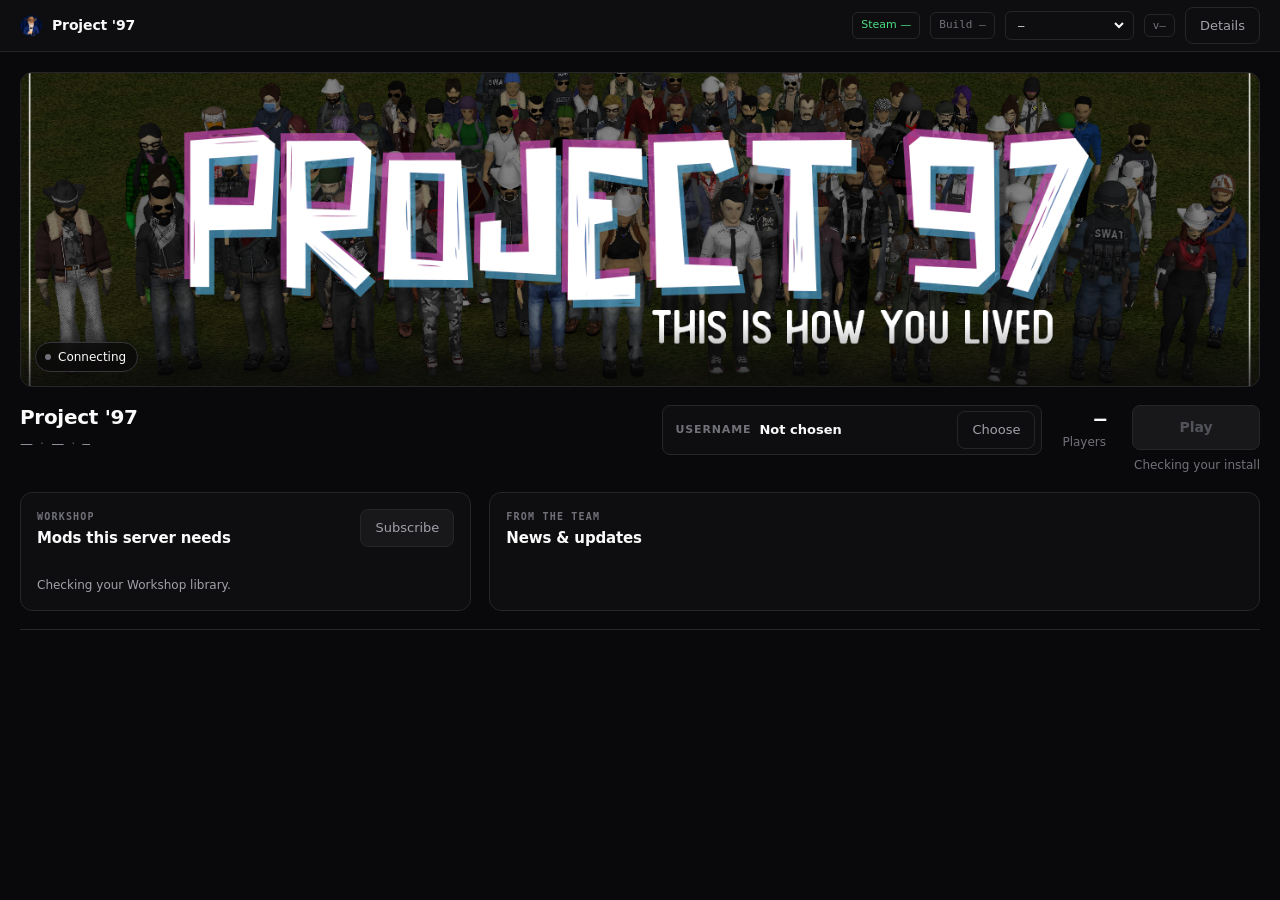
==== ui/index.html @ 25238dbb "Project '97 Launcher 1.0.0" ====
<!doctype html>
<html lang="en">
<head>
    <meta charset="utf-8" />
    <title>Project '97 Launcher</title>
    <link rel="stylesheet" href="theme.css" />
</head>
<body>
    <div class="app">
        <header class="topbar">
            <div class="brand">
                <img class="glyph" src="logo.png" alt="" aria-hidden="true">
                <span class="brand-name">Project '97</span>
            </div>
            <div class="topbar-right">
                <span class="steam-session" id="chip-steam">Steam &mdash;</span>
                <span class="build" id="chip-build">Build &mdash;</span>
                <div class="memory-chip" id="memory-chip" title="Memory allocated to Project Zomboid">
                    <select id="select-memory" class="memory-select">
                        <option value="" hidden>&mdash;</option>
                        <option value="3072">3 GB (default)</option>
                        <option value="4096">4 GB</option>
                        <option value="6144">6 GB</option>
                        <option value="8192">8 GB</option>
                        <option value="12288">12 GB</option>
                        <option value="16384">16 GB</option>
                        <option value="24576">24 GB</option>
                        <option value="32768">32 GB</option>
                    </select>
                    <span class="memory-warn" id="memory-warn" title="Still at the default 3 GB. More helps if you run mods." hidden></span>
                </div>
                <button class="build" id="chip-version" type="button" disabled>v&mdash;</button>
                <button class="btn btn-ghost" id="btn-details" aria-expanded="false">Details</button>
            </div>
        </header>

        <main>
            <section class="hero">
                <img id="hero" src="hero.png" alt="" />
                <div class="hero-fade" aria-hidden="true"></div>
                <div class="pill" id="s-state">
                    <i class="dot" aria-hidden="true"></i><span>Connecting</span>
                </div>
            </section>

            <section class="headline">
                <div class="headline-text">
                    <h1 id="s-name">Project '97</h1>
                    <p class="meta">
                        <span id="s-map">&mdash;</span>
                        <span class="sep" aria-hidden="true">&middot;</span>
                        <span id="s-version">&mdash;</span>
                        <span class="sep" aria-hidden="true">&middot;</span>
                        <span id="s-ping" class="num">&mdash;</span>
                    </p>
                </div>

                <div class="identity" id="identity">
                    <div class="identity-row" id="identity-view">
                        <span class="identity-label">Username</span>
                        <span class="identity-name" id="identity-name">Not chosen</span>
                        <select class="identity-select" id="identity-picker" hidden></select>
                        <span class="identity-lock" id="identity-locked" hidden>Locked</span>
                        <button class="btn btn-ghost" id="btn-edit-name">Choose</button>
                    </div>
                    <form class="identity-row" id="identity-edit" hidden>
                        <label class="identity-label" for="name-input">Username</label>
                        <input id="name-input" type="text" maxlength="50" spellcheck="false"
                               autocomplete="off" placeholder="Your username" />
                        <button class="btn btn-secondary" type="submit">Save</button>
                        <button class="btn btn-ghost" type="button" id="btn-cancel-name">Cancel</button>
                    </form>
                    <p class="identity-help" id="identity-help"></p>
                </div>

                <div class="headline-actions">
                    <div class="stat">
                        <div class="stat-v num"><span id="s-players">&mdash;</span><span class="stat-max" id="s-max"></span></div>
                        <div class="stat-l">Players</div>
                    </div>
                    <div class="play-wrap">
                        <button class="btn btn-primary" id="play" disabled>
                            <span id="play-label">Play</span>
                        </button>
                        <p class="helper" id="play-sub">Checking your install</p>
                        <button class="btn btn-secondary play-fix" id="btn-locate" hidden>Locate my game</button>
                    </div>
                </div>
            </section>

            <section class="launcher-content" aria-label="Server community">
                <section class="mods-panel" aria-labelledby="mods-title">
                    <div class="section-heading">
                        <div>
                            <p class="eyebrow">WORKSHOP</p>
                            <h2 id="mods-title">Mods this server needs</h2>
                        </div>
                        <button class="btn btn-secondary" id="btn-preload-mods">Subscribe</button>
                    </div>
                    <div class="req-list" id="req-list"></div>
                    <p class="section-copy" id="mods-copy">Checking your Workshop library.</p>
                </section>

                <section class="news-panel" aria-labelledby="news-title">
                    <div class="section-heading">
                        <div>
                            <p class="eyebrow">FROM THE TEAM</p>
                            <h2 id="news-title">News &amp; updates</h2>
                        </div>
                    </div>
                    <div class="news-grid" id="news-grid" aria-live="polite"></div>
                </section>
            </section>

            <section class="status">
                <div class="checks" id="checks"></div>

                <div class="progress" id="progress" hidden>
                    <div class="bar"><span id="bar-fill"></span></div>
                    <div class="progress-row">
                        <span id="work-step">Starting</span>
                        <span id="work-time" class="num">0:00</span>
                    </div>
                    <div class="progress-detail" id="work-detail" hidden></div>
                </div>

                <div class="notice" id="notice" hidden></div>
            </section>

            <footer class="community-links" id="community-links" hidden aria-label="Community links"></footer>
        </main>
    </div>

    <div class="scrim" id="drawer-backdrop" hidden></div>
    <aside class="drawer" id="drawer" hidden aria-label="Details">
        <div class="drawer-head">
            <h2>Details</h2>
            <button class="btn btn-ghost" id="btn-close">Close</button>
        </div>

        <div class="drawer-body">
            <section>
                <h3>Patch</h3>
                <dl id="d-patch"></dl>
            </section>
            <section>
                <h3>Install</h3>
                <dl id="d-install"></dl>
                <p class="hint" id="install-hint"></p>
                <label class="field">
                    <span>Game folder</span>
                    <input id="install-path" type="text" spellcheck="false" autocomplete="off"
                           placeholder="C:\Program Files (x86)\Steam\steamapps\common\ProjectZomboid" />
                </label>
                <div class="field-actions">
                    <button class="btn btn-secondary" id="btn-install-browse">Browse</button>
                    <button class="btn btn-secondary" id="btn-install-apply">Use this folder</button>
                    <button class="btn btn-ghost" id="btn-install-clear" hidden>Find it automatically</button>
                </div>
                <p class="hint bad" id="install-error" hidden></p>
                <button class="btn btn-secondary" id="btn-copy-steamid">Copy my Steam ID</button>
                <div id="steam-account-row" hidden>
                    <p class="hint">Playing as</p>
                    <select id="steam-account"></select>
                </div>
            </section>
            <section>
                <h3>Server</h3>
                <dl id="d-server"></dl>
                <p class="hint bad" id="server-override-banner" hidden></p>
                <details id="server-advanced">
                    <summary class="hint">Advanced</summary>
                    <p class="hint">
                        Join a different server than the one this launcher ships with. Leave the
                        address empty to go back to the normal server.
                    </p>
                    <label class="field">
                        <span>Address</span>
                        <input id="ov-host" type="text" placeholder="167.114.174.186" spellcheck="false" />
                    </label>
                    <label class="field">
                        <span>Connect port</span>
                        <input id="ov-connect" type="number" min="1" max="65535" placeholder="26935" />
                    </label>
                    <label class="field">
                        <span>Query port</span>
                        <input id="ov-query" type="number" min="1" max="65535" placeholder="26935" />
                    </label>
                    <button class="btn btn-secondary" id="btn-ov-apply">Apply</button>
                    <button class="btn btn-secondary" id="btn-ov-clear">Use normal server</button>
                </details>
            </section>
            <section>
                <h3>Characters</h3>
                <dl id="d-characters"></dl>
                <p class="hint">
                    Your username locks to this Steam account the first time you join with it.
                    Only an admin can change it, through the Discord bot, and only while the
                    server is stopped. Once one tells you yours is done, put the new name in
                    here.
                </p>
                <p class="hint">
                    Used any earlier the server turns you away, and on an account with a spare
                    character slot it makes a brand new character instead of moving you.
                </p>
                <button class="btn btn-secondary" id="btn-change-username">Change username</button>
                <p class="hint">
                    A second character needs a character slot. Staff hand those out. If you have
                    been given one, you can make your second character here. Without one the
                    server will turn the new name away when you press Play.
                </p>
                <button class="btn btn-secondary" id="btn-new-character">New character</button>
            </section>
            <section>
                <h3>Character bodies</h3>
                <label class="toggle">
                    <input type="checkbox" id="body-override" />
                    <span>Use Tomb's body overhaul</span>
                </label>
                <p class="hint">
                    The server ships a replacement body model, skin textures and re-fitted
                    clothing. Turn this off to see the vanilla ones instead. It changes only what
                    <b>you</b> see, on every character in the world, and applies the next time you
                    connect.
                </p>
            </section>
            <section>
                <h3>Cinema videos</h3>
                <p class="hint">
                    Videos shown on the server are downloaded through the launcher. Some are
                    copyrighted; if you opt out of those you will still see all non-copyright
                    videos. The launcher can also download videos while your game is running. If
                    you opt out of that, you will need to restart the game to get any added videos.
                </p>
                <label class="toggle">
                    <input type="checkbox" id="films-skip-copyrighted" />
                    <span>Skip copyrighted videos</span>
                </label>
                <label class="toggle">
                    <input type="checkbox" id="films-background" />
                    <span>Download new videos while I play</span>
                </label>
            </section>
            <section>
                <h3>Performance mode</h3>
                <label class="toggle">
                    <input type="checkbox" id="performance-mode" />
                    <span>Turn down the expensive graphics settings</span>
                </label>
                <p class="hint">
                    For frame rate trouble, especially in rain and while driving. It lowers
                    puddle detail, water, texture size and a few effects, and leaves your
                    resolution, frame rate cap and 3D ground items exactly as they are. Ground
                    items stay 3D. Turning it off puts your old settings back, except for
                    anything you have changed yourself in the game's own options since. Takes
                    effect the next time you press Play.
                </p>
                <p class="hint" id="performance-mode-note" hidden></p>
            </section>
            <section>
                <h3>Debug mode</h3>
                <label class="toggle" id="launch-debug-row">
                    <input type="checkbox" id="launch-debug" />
                    <span>Start the game in debug mode (adds <code>-debug</code>)</span>
                </label>
                <p class="hint danger" id="launch-debug-warn">
                    Server admins only. The server disconnects a debug client during the join
                    unless the account holds the built-in <b>admin</b> role &mdash; moderator, gm
                    and ordinary players are all refused. Leave this off if you just want to play.
                </p>
                <p class="hint" id="debug-role-note" hidden></p>
                <label class="toggle" id="debug-toggle-row" hidden>
                    <input type="checkbox" id="allow-debug" />
                    <span>Allow <code>-debug</code> from my Steam launch options</span>
                </label>
            </section>
            <section class="grow">
                <h3>Activity</h3>
                <div id="log"></div>
            </section>
        </div>

        <div class="drawer-foot">
            <button class="btn btn-secondary" id="btn-refresh">Refresh</button>
            <button class="btn btn-secondary" id="btn-restore">Restore game files</button>
            <button class="btn btn-secondary" id="btn-update">Check for updates</button>
            <span class="update-note" id="update-note"></span>
        </div>
    </aside>

    <div id="toast" role="status"><div class="t"></div><div class="s"></div></div>

    <dialog class="modal" id="update-dialog" aria-labelledby="update-dialog-title">
        <h2 id="update-dialog-title">Launcher update available</h2>
        <p id="update-dialog-body"></p>
        <p class="modal-note" id="update-dialog-note"></p>
        <div class="modal-actions">
            <button class="btn btn-secondary" id="update-dialog-later" type="button">Not now</button>
            <button class="btn btn-primary" id="update-dialog-install" type="button">Install</button>
        </div>
    </dialog>

    <dialog class="modal" id="films-dialog" aria-labelledby="films-dialog-title">
        <h2 id="films-dialog-title">Videos on the server</h2>
        <p>
            We can now show videos on the server, and they are downloaded through the launcher.
            Some videos are going to be copyrighted, just like the songs from Lifestyle and the
            server's music mods are. If you don't want to have any copyrighted videos sent to
            you, you can opt out and you will still see all non-copyright videos.
        </p>
        <p>
            The videos are heavily compressed, so they use very little disk space and we will be
            archiving older videos if they start piling up. The launcher is able to download them
            even when your game is running, but you can opt-out of that too if you want, and
            instead you will need to restart the game to download any added videos.
        </p>
        <label class="toggle">
            <input type="checkbox" id="films-dialog-skip" />
            <span>Skip copyrighted videos</span>
        </label>
        <label class="toggle">
            <input type="checkbox" id="films-dialog-background" checked />
            <span>Download new videos while I play</span>
        </label>
        <div class="modal-actions">
            <button class="btn btn-primary" id="films-dialog-save" type="button">Save</button>
        </div>
    </dialog>

    <script src="app.js"></script>
</body>
</html>
---- ui/theme.css ----
:root {
    --bg: #09090b;
    --surface: #0e0e10;
    --raised: #18181b;
    --raised-2: #1f1f23;

    --border: #26262a;
    --border-2: #35353b;

    --text: #fafafa;
    --muted: #a1a1aa;
    --dim: #71717a;
    --faint: #52525b;

    --ok: #4ade80;
    --warn: #fbbf24;
    --bad: #f87171;

    --ui: "Segoe UI", system-ui, sans-serif;
    --mono: "Cascadia Mono", Consolas, ui-monospace, monospace;

    --r: 8px;
    --r-lg: 12px;

    --hero-min: 280px;
    --t: 180ms cubic-bezier(0.16, 1, 0.3, 1);
}

* {
    box-sizing: border-box;
    margin: 0;
}

[hidden] {
    display: none !important;
}

html,
body {
    height: 100%;
}

body {
    background: var(--bg);
    color: var(--text);
    font-family: var(--ui);
    font-size: 14px;
    line-height: 1.5;
    overflow: hidden;
    user-select: none;
    -webkit-font-smoothing: antialiased;
}

.num {
    font-family: var(--mono);
    font-variant-numeric: tabular-nums;
}

:focus-visible {
    outline: 2px solid var(--text);
    outline-offset: 2px;
    border-radius: 4px;
}

.app {
    height: 100%;
    display: flex;
    flex-direction: column;
}

.btn {
    font: inherit;
    font-size: 13px;
    font-weight: 500;
    color: var(--text);
    background: none;
    border: 1px solid transparent;
    border-radius: var(--r);
    padding: 8px 14px;
    cursor: pointer;
    white-space: nowrap;
    transition: background var(--t), border-color var(--t), color var(--t), transform var(--t);
}

.btn:active:not(:disabled) {
    transform: translateY(1px);
}

.btn-ghost {
    color: var(--muted);
    border-color: var(--border);
}

.btn-ghost:hover {
    color: var(--text);
    background: var(--raised);
    border-color: var(--border-2);
}

.btn-secondary {
    color: var(--muted);
    background: var(--raised);
    border-color: var(--border);
}

.btn-secondary:hover {
    color: var(--text);
    background: var(--raised-2);
    border-color: var(--border-2);
}

.btn-primary {
    min-width: 128px;
    padding: 11px 30px;
    font-size: 14px;
    font-weight: 600;
    color: #09090b;
    background: #fafafa;
    border-color: #fafafa;
}

.btn-primary:hover:not(:disabled) {
    background: #fff;
}

.btn-primary:disabled {
    color: var(--faint);
    background: var(--raised);
    border-color: var(--border);
    cursor: not-allowed;
}

.topbar {
    flex: none;
    height: 52px;
    padding: 0 20px;
    display: flex;
    align-items: center;
    justify-content: space-between;
    border-bottom: 1px solid var(--border);
    background: var(--surface);
}

.brand {
    display: flex;
    align-items: center;
    gap: 10px;
}

.glyph {
    width: 22px;
    height: 22px;
    flex: none;
    object-fit: contain;
}

.brand-name {
    font-size: 14px;
    font-weight: 600;
    letter-spacing: -0.01em;
}

.topbar-right {
    display: flex;
    align-items: center;
    gap: 10px;
}

.steam-session {
    display: flex;
    align-items: center;
    color: var(--ok);
    border: 1px solid var(--border);
    border-radius: 6px;
    padding: 4px 8px;
    font-size: 11px;
}

.steam-session.off { color: var(--warn); }

.build {
    font-family: var(--mono);
    font-size: 11px;
    color: var(--dim);
    background: none;
    padding: 4px 8px;
    border: 1px solid var(--border);
    border-radius: 6px;
}

.build:disabled {
    cursor: default;
}

.build.has-update {
    color: var(--warn);
    border-color: var(--warn);
    cursor: pointer;
    transition: background var(--t);
}

.build.has-update:hover {
    background: rgba(251, 191, 36, 0.1);
}

.modal {
    margin: auto;
    width: min(440px, calc(100vw - 32px));
    padding: 22px 24px 20px;
    color: var(--text);
    background: var(--raised);
    border: 1px solid var(--border-2);
    border-radius: var(--r-lg);
}

.modal::backdrop {
    background: rgba(9, 9, 11, 0.7);
    backdrop-filter: blur(3px);
}

.modal h2 {
    margin: 0 0 10px;
    font-size: 16px;
    font-weight: 600;
}

.modal p {
    margin: 0 0 8px;
    font-size: 13px;
    line-height: 1.55;
    color: var(--muted);
}

.modal-note:empty {
    display: none;
}

.modal-note.bad {
    color: var(--bad);
}

.modal-actions {
    display: flex;
    justify-content: flex-end;
    gap: 10px;
    margin-top: 18px;
}

.modal-actions .btn-primary {
    min-width: 0;
    padding: 9px 20px;
    font-size: 13px;
}

.memory-chip {
    display: flex;
    align-items: center;
    gap: 6px;
    padding: 2px 6px 2px 8px;
    border: 1px solid var(--border);
    border-radius: 6px;
}

.memory-select,
.identity-select {
    font: inherit;
    font-family: var(--mono);
    font-size: 11px;
    color: var(--text);
    background: none;
    border: none;
    padding: 4px 0;
    cursor: pointer;
}

.memory-select:disabled,
.identity-select:disabled {
    color: var(--faint);
    cursor: not-allowed;
}

.memory-select option,
.identity-select option {
    background-color: var(--raised);
    color: var(--text);
}

.memory-warn {
    display: flex;
    flex: none;
    width: 13px;
    height: 13px;
    color: var(--warn);
}

.memory-warn svg {
    width: 100%;
    height: 100%;
}


main {
    flex: 1;
    min-height: 0;
    padding: 20px;
    display: flex;
    flex-direction: column;
    gap: 18px;
    overflow-y: auto;
}

.hero {
    position: relative;
    flex: none;
    height: max(clamp(var(--hero-min), 35vh, 380px), 18.5vw);
    border: 1px solid var(--border);
    border-radius: var(--r-lg);
    overflow: hidden;
    background: var(--raised);
}

.hero img {
    width: 100%;
    height: 100%;
    object-fit: cover;
    object-position: center 60%;
    display: block;
}

.hero-fade {
    position: absolute;
    inset: 0;
    background: linear-gradient(to top, rgba(9, 9, 11, 0.7), transparent 20%);
}

.pill {
    position: absolute;
    left: 14px;
    bottom: 14px;
    display: inline-flex;
    align-items: center;
    gap: 7px;
    font-size: 12px;
    font-weight: 500;
    color: var(--text);
    background: rgba(9, 9, 11, 0.72);
    border: 1px solid var(--border-2);
    border-radius: 999px;
    padding: 5px 11px 5px 9px;
    backdrop-filter: blur(6px);
}

.dot {
    width: 6px;
    height: 6px;
    border-radius: 50%;
    background: var(--dim);
    flex: none;
}

.pill.on .dot {
    background: var(--ok);
}

.pill.off .dot {
    background: var(--bad);
}

.headline {
    flex: none;
    display: flex;
    align-items: flex-start;
    gap: 20px;
    flex-wrap: wrap;
}

.headline-text {
    flex: 1 1 0;
    min-width: 0;
}

h1 {
    font-size: 20px;
    font-weight: 600;
    letter-spacing: -0.015em;
    line-height: 1.25;
    white-space: nowrap;
    overflow: hidden;
    text-overflow: ellipsis;
}

.meta {
    margin-top: 4px;
    font-size: 13px;
    color: var(--muted);
    display: flex;
    align-items: center;
    gap: 7px;
    flex-wrap: wrap;
}

.meta .sep {
    color: var(--faint);
}

.headline-actions {
    flex: none;
    margin-left: auto;
    display: flex;
    align-items: flex-start;
    gap: 26px;
}

.stat {
    text-align: right;
    padding-top: 1px;
}

.stat-v {
    font-size: 20px;
    font-weight: 600;
    letter-spacing: -0.02em;
    line-height: 1.25;
}

.stat-max {
    color: var(--faint);
    font-weight: 400;
}

.stat-l {
    margin-top: 2px;
    font-size: 12px;
    color: var(--dim);
}

.play-wrap {
    text-align: right;
}

.helper {
    margin-top: 6px;
    font-size: 12px;
    color: var(--dim);
    max-width: 190px;
    margin-left: auto;
}

.status {
    flex: none;
    border-top: 1px solid var(--border);
    padding-top: 16px;
    display: flex;
    flex-direction: column;
    gap: 12px;
}

.checks {
    display: flex;
    align-items: center;
    gap: 22px;
    flex-wrap: wrap;
}

.check {
    display: inline-flex;
    align-items: center;
    gap: 7px;
    font-size: 13px;
    color: var(--muted);
}

.check svg {
    width: 14px;
    height: 14px;
    flex: none;
}

.check.ok svg {
    color: var(--ok);
}

.check.warn svg {
    color: var(--warn);
}

.check.bad svg {
    color: var(--bad);
}

.check.info svg {
    color: var(--dim);
}

.check.bad,
.check.warn {
    color: var(--text);
}

.hint {
    margin: 2px 0 8px;
    font-size: 12.5px;
    color: var(--dim);
}

#steam-account {
    width: 100%;
    margin: 2px 0 4px;
    padding: 7px 9px;
    font: inherit;
    font-size: 13px;
    color: var(--text);
    background: var(--raised);
    border: 1px solid var(--border-2);
    border-radius: var(--r);
}

.field {
    display: block;
    margin: 8px 0 6px;
}

.field > span {
    display: block;
    margin-bottom: 4px;
    font-size: 12px;
    color: var(--dim);
}

.field input {
    width: 100%;
    padding: 7px 9px;
    font: inherit;
    font-size: 13px;
    color: var(--text);
    background: var(--raised);
    border: 1px solid var(--border-2);
    border-radius: var(--r);
}

.field input:focus {
    outline: none;
    border-color: var(--muted);
}

.field input::placeholder {
    color: var(--faint);
}

.field-actions {
    display: flex;
    flex-wrap: wrap;
    gap: 6px;
    margin-bottom: 4px;
}

.play-fix {
    margin-top: 8px;
}

.toggle {
    display: flex;
    align-items: center;
    gap: 9px;
    margin-top: 10px;
    font-size: 13px;
    line-height: 1.4;
    color: var(--muted);
    cursor: pointer;
}

.toggle input {
    flex: none;
    width: 15px;
    height: 15px;
    accent-color: #fafafa;
    cursor: pointer;
}

.toggle code,
.hint code {
    font-family: var(--mono);
    font-size: 0.92em;
    color: var(--text);
}

.hint.danger {
    color: var(--warn);
}

.hint.danger.armed {
    color: var(--bad);
}

#launch-debug-warn {
    margin-top: 6px;
}

.identity {
    flex: 0 1 380px;
    min-width: 0;
    display: flex;
    flex-direction: column;
    gap: 5px;
}

.identity-row {
    display: flex;
    align-items: center;
    gap: 8px;
    padding: 5px 6px 5px 12px;
    border: 1px solid var(--border);
    border-radius: var(--r);
    background: var(--surface);
}

.identity-label {
    font-size: 11px;
    font-weight: 600;
    letter-spacing: 0.08em;
    text-transform: uppercase;
    color: var(--dim);
}

.identity-name {
    flex: 1;
    min-width: 0;
    font-size: 13px;
    font-weight: 600;
    color: var(--text);
    overflow: hidden;
    text-overflow: ellipsis;
    white-space: nowrap;
}

.identity-name.unset {
    color: var(--faint);
}

.identity-lock {
    font-size: 11px;
    font-weight: 600;
    letter-spacing: 0.08em;
    text-transform: uppercase;
    color: var(--faint);
}

.identity-select {
    flex: 1;
    min-width: 0;
    font-family: inherit;
    font-size: 13px;
    font-weight: 600;
}

#name-input {
    flex: 1;
    min-width: 0;
    font: inherit;
    font-size: 13px;
    color: var(--text);
    background: var(--raised);
    border: 1px solid var(--border);
    border-radius: 6px;
    padding: 5px 9px;
    transition: border-color var(--t);
}

#name-input:focus {
    outline: none;
    border-color: var(--border-2);
}

#name-input::placeholder {
    color: var(--faint);
}

#identity-edit .identity-label {
    position: absolute;
    width: 1px;
    height: 1px;
    overflow: hidden;
    white-space: nowrap;
    clip-path: inset(50%);
}

.identity-help {
    display: -webkit-box;
    overflow: hidden;
    padding-left: 2px;
    font-size: 11px;
    line-height: 1.45;
    color: var(--dim);
    -webkit-box-orient: vertical;
    -webkit-line-clamp: 2;
}

.identity-help.bad {
    color: var(--bad);
}

.identity-help:empty {
    display: none;
}

.notice {
    display: flex;
    gap: 9px;
    font-size: 13px;
    line-height: 1.5;
    color: var(--muted);
    background: var(--raised);
    border: 1px solid var(--border);
    border-radius: var(--r);
    padding: 10px 12px;
}

.notice svg {
    width: 15px;
    height: 15px;
    flex: none;
    margin-top: 2px;
    color: var(--warn);
}

.notice.bad svg {
    color: var(--bad);
}

.notice span {
    display: -webkit-box;
    -webkit-line-clamp: 2;
    -webkit-box-orient: vertical;
    overflow: hidden;
}

.bar {
    height: 4px;
    background: var(--raised-2);
    border-radius: 999px;
    overflow: hidden;
}

.bar span {
    display: block;
    height: 100%;
    width: 0;
    background: var(--text);
    border-radius: 999px;
    transition: width 400ms cubic-bezier(0.16, 1, 0.3, 1);
}

.progress-row {
    margin-top: 9px;
    display: flex;
    justify-content: space-between;
    align-items: baseline;
    font-size: 13px;
    color: var(--muted);
}

.progress-row span:first-child {
    color: var(--text);
}

.progress-detail {
    margin-top: 4px;
    font-size: 12px;
    line-height: 1.45;
    color: var(--muted);
    display: -webkit-box;
    -webkit-line-clamp: 2;
    -webkit-box-orient: vertical;
    overflow: hidden;
}

.launcher-content {
    display: grid;
    grid-template-columns: minmax(280px, 0.82fr) minmax(0, 1.4fr);
    gap: 18px;
}

.mods-panel,
.news-panel {
    min-width: 0;
    border: 1px solid var(--border);
    border-radius: var(--r-lg);
    background: var(--surface);
    padding: 16px;
}

.section-heading {
    display: flex;
    align-items: flex-start;
    justify-content: space-between;
    gap: 14px;
}

.eyebrow {
    color: var(--dim);
    font-family: var(--mono);
    font-size: 10px;
    font-weight: 600;
    letter-spacing: 0.12em;
}

.section-heading h2 {
    margin-top: 3px;
    font-size: 15px;
    font-weight: 600;
    letter-spacing: -0.01em;
}

.section-copy {
    margin: 13px 0 0;
    color: var(--muted);
    font-size: 12px;
    line-height: 1.45;
}

.req-list {
    display: flex;
    flex-direction: column;
    gap: 8px;
    margin-top: 14px;
}

.req {
    width: 100%;
    display: grid;
    grid-template-columns: 16px minmax(0, 1fr) 14px;
    gap: 10px;
    align-items: start;
    padding: 10px 11px;
    font: inherit;
    text-align: left;
    color: var(--muted);
    background: var(--raised);
    border: 1px solid var(--border);
    border-radius: var(--r);
    cursor: pointer;
    transition: background var(--t), border-color var(--t);
}

.req:hover {
    background: var(--raised-2);
    border-color: var(--border-2);
}

.req-mark {
    display: flex;
    margin-top: 1px;
    color: var(--dim);
}

.req-mark svg {
    width: 16px;
    height: 16px;
}

.req.ok .req-mark { color: var(--ok); }
.req.warn .req-mark { color: var(--warn); }
.req.bad .req-mark { color: var(--bad); }

.req-body {
    min-width: 0;
    display: flex;
    flex-direction: column;
    gap: 2px;
}

.req-name {
    overflow: hidden;
    font-size: 13px;
    font-weight: 600;
    color: var(--text);
    text-overflow: ellipsis;
    white-space: nowrap;
}

.req-detail {
    font-size: 12px;
    line-height: 1.4;
}

.req.ok .req-detail {
    color: var(--dim);
}

.req-names {
    display: -webkit-box;
    overflow: hidden;
    margin-top: 3px;
    color: var(--faint);
    font-size: 11px;
    line-height: 1.4;
    -webkit-box-orient: vertical;
    -webkit-line-clamp: 2;
}

.req-go {
    margin-top: 2px;
    color: var(--faint);
}

.req-go svg {
    display: block;
    width: 14px;
    height: 14px;
}

.req:hover .req-go {
    color: var(--muted);
}

.news-grid {
    display: grid;
    grid-template-columns: repeat(3, minmax(0, 1fr));
    gap: 10px;
    margin-top: 12px;
}

.news-card {
    min-width: 0;
    display: flex;
    flex-direction: column;
    padding: 0;
    color: inherit;
    text-align: left;
    background: var(--raised);
    border: 1px solid var(--border);
    border-radius: var(--r);
    overflow: hidden;
    cursor: pointer;
    transition: border-color var(--t), transform var(--t), background var(--t);
}

.news-card:hover {
    background: var(--raised-2);
    border-color: var(--border-2);
    transform: translateY(-2px);
}

.news-image {
    width: 100%;
    height: 72px;
    object-fit: cover;
    display: block;
    filter: saturate(0.75);
}

.news-body {
    display: flex;
    flex: 1;
    flex-direction: column;
    gap: 6px;
    padding: 11px;
}

.news-meta {
    color: var(--dim);
    font-family: var(--mono);
    font-size: 9px;
    font-weight: 600;
    letter-spacing: 0.07em;
    text-transform: uppercase;
}

.news-body strong {
    display: -webkit-box;
    overflow: hidden;
    font-size: 12px;
    line-height: 1.35;
    -webkit-box-orient: vertical;
    -webkit-line-clamp: 2;
}

.news-excerpt {
    display: -webkit-box;
    overflow: hidden;
    color: var(--muted);
    font-size: 11px;
    line-height: 1.4;
    -webkit-box-orient: vertical;
    -webkit-line-clamp: 3;
}

.empty-state {
    grid-column: 1 / -1;
    padding: 18px 0 6px;
    color: var(--dim);
    font-size: 12px;
}

.community-links {
    display: flex;
    align-items: center;
    justify-content: flex-end;
    gap: 7px;
    padding-bottom: 2px;
}

.social-link {
    display: inline-flex;
    align-items: center;
    gap: 6px;
    padding: 4px 7px;
    color: var(--dim);
    font: inherit;
    font-size: 11px;
    text-transform: capitalize;
    background: transparent;
    border: 0;
    border-radius: 5px;
    cursor: pointer;
}

.social-link svg { width: 14px; height: 14px; }
.social-link:hover { color: var(--text); background: var(--raised); }

.scrim {
    position: fixed;
    inset: 0;
    background: rgba(9, 9, 11, 0.6);
    opacity: 0;
    transition: opacity 220ms ease;
    z-index: 20;
}

.scrim.in {
    opacity: 1;
}

.drawer {
    position: fixed;
    top: 0;
    right: 0;
    bottom: 0;
    z-index: 30;
    width: min(400px, 84vw);
    display: flex;
    flex-direction: column;
    background: var(--surface);
    border-left: 1px solid var(--border);
    transform: translateX(100%);
    transition: transform 260ms cubic-bezier(0.16, 1, 0.3, 1);
}

.drawer.in {
    transform: none;
}

.drawer-head {
    flex: none;
    height: 52px;
    padding: 0 16px;
    display: flex;
    align-items: center;
    justify-content: space-between;
    border-bottom: 1px solid var(--border);
}

.drawer-head h2 {
    font-size: 14px;
    font-weight: 600;
}

.drawer-body {
    flex: 1;
    min-height: 0;
    overflow-y: auto;
    padding: 16px;
    display: flex;
    flex-direction: column;
    gap: 20px;
}

.drawer-body h3 {
    font-size: 12px;
    font-weight: 600;
    color: var(--dim);
    margin-bottom: 8px;
}

.drawer-body section.grow {
    flex: 1;
    min-height: 120px;
    display: flex;
    flex-direction: column;
}

dl {
    display: grid;
    grid-template-columns: auto 1fr;
    column-gap: 0;
}

dt,
dd {
    padding: 7px 0;
    border-top: 1px solid var(--border);
    font-size: 12px;
}

dt {
    color: var(--dim);
    white-space: nowrap;
    padding-right: 16px;
}

dd {
    font-family: var(--mono);
    text-align: right;
    word-break: break-all;
    color: var(--text);
}

dd.ok {
    color: var(--ok);
}

dd.warn {
    color: var(--warn);
}

dd.bad {
    color: var(--bad);
}

#log {
    flex: 1;
    min-height: 0;
    overflow-y: auto;
    background: var(--bg);
    border: 1px solid var(--border);
    border-radius: var(--r);
    padding: 10px;
    font-family: var(--mono);
    font-size: 11px;
    line-height: 1.65;
    color: var(--muted);
}

#log .k {
    color: var(--dim);
}

#log .e {
    color: var(--bad);
}

#log .empty {
    color: var(--faint);
}

.drawer-foot {
    flex: none;
    padding: 12px 16px;
    border-top: 1px solid var(--border);
    display: flex;
    flex-wrap: wrap;
    align-items: center;
    gap: 8px;
}

.drawer-foot .btn {
    flex: 1 1 auto;
}

#btn-update {
    flex: 1 0 100%;
}

#toast {
    position: fixed;
    right: 18px;
    bottom: 18px;
    z-index: 40;
    max-width: 320px;
    padding: 12px 14px;
    background: var(--raised);
    border: 1px solid var(--border-2);
    border-radius: var(--r);
    box-shadow: 0 12px 32px rgba(0, 0, 0, 0.45);
    opacity: 0;
    transform: translateY(8px);
    pointer-events: none;
    transition: opacity 220ms ease, transform 220ms cubic-bezier(0.16, 1, 0.3, 1);
}

#toast.show {
    opacity: 1;
    transform: none;
}

#toast .t {
    font-size: 13px;
    font-weight: 600;
}

#toast.bad .t {
    color: var(--bad);
}

#toast .s {
    margin-top: 3px;
    font-size: 12px;
    color: var(--muted);
    white-space: pre-wrap;
}

#toast .s:empty {
    display: none;
}

@media (max-height: 640px) {
    .hero {
        height: var(--hero-min);
    }
    main {
        gap: 14px;
    }
}

@media (max-width: 760px) {
    .launcher-content { grid-template-columns: 1fr; }
    .news-grid { grid-template-columns: repeat(2, minmax(0, 1fr)); }
    .steam-session { display: none; }
    .memory-chip { display: none; }
}

::-webkit-scrollbar {
    width: 10px;
    height: 10px;
}

::-webkit-scrollbar-track {
    background: transparent;
}

::-webkit-scrollbar-thumb {
    background: var(--border-2);
    border: 3px solid var(--surface);
    border-radius: 999px;
}

::-webkit-scrollbar-thumb:hover {
    background: var(--dim);
}

@media (prefers-reduced-motion: reduce) {
    * {
        animation: none !important;
        transition-duration: 0.01ms !important;
    }
}

.update-note {
    flex: 1 0 100%;
    margin: 2px 0 0;
    font-size: 12.5px;
    line-height: 1.5;
    color: var(--muted);
}

.update-note.ready {
    color: var(--text);
    font-weight: 600;
}
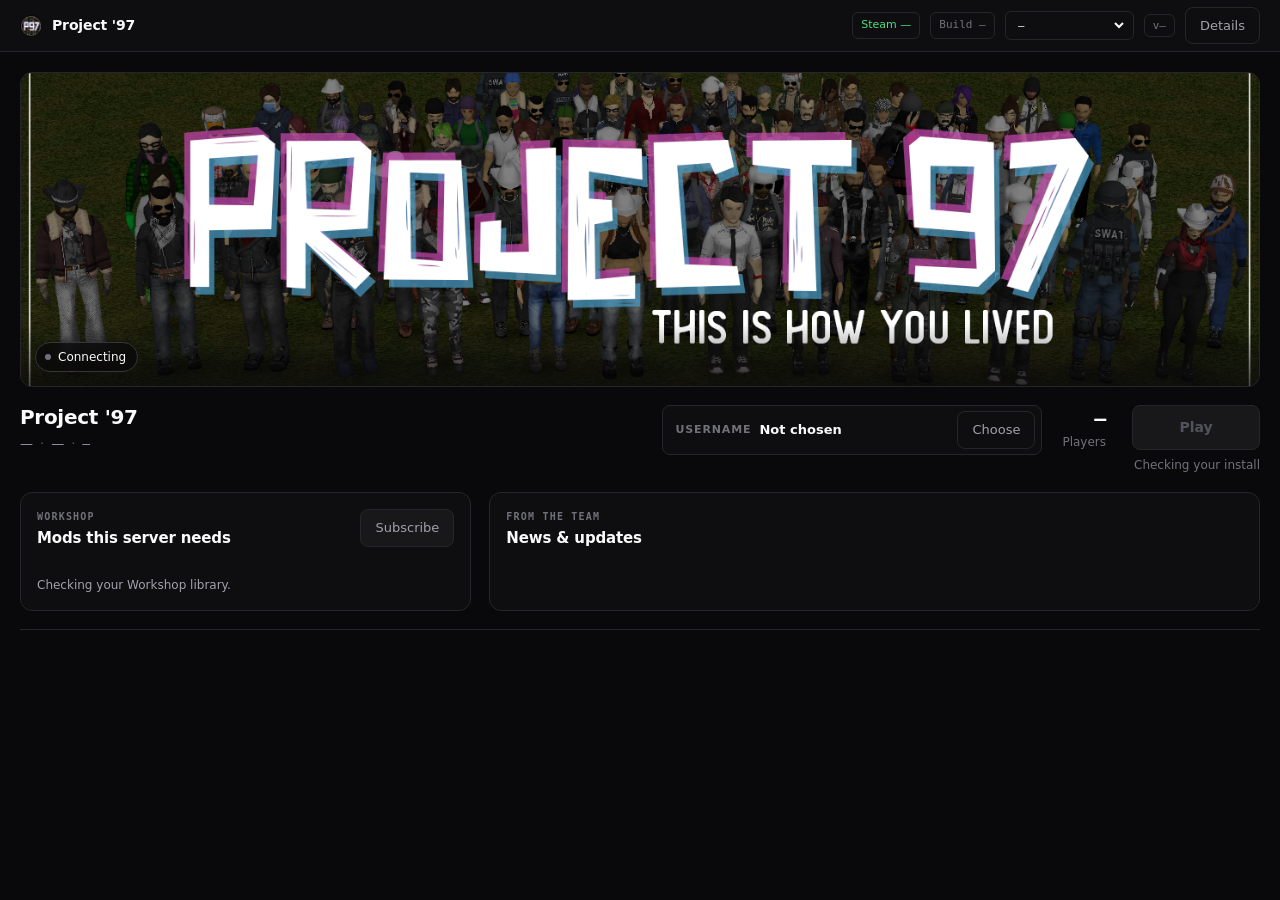
==== commit afb4adf5: "Project '97 Launcher, payload build 78" ====
--- a/ui/index.html
+++ b/ui/index.html
@@ -190,6 +190,16 @@
                     <button class="btn btn-secondary" id="btn-ov-clear">Use normal server</button>
                 </details>
             </section>
+            <section id="staging-section" hidden>
+                <h3>Staging server</h3>
+                <p class="hint">
+                    A copy of the live server, used to try things out before they go live.
+                    Nothing you do there reaches the live server. It keeps its own whitelist, so
+                    you can only join once an admin has added your Steam ID to it.
+                </p>
+                <dl id="d-staging"></dl>
+                <button class="btn btn-secondary" id="btn-play-staging">Play on staging</button>
+            </section>
             <section>
                 <h3>Characters</h3>
                 <dl id="d-characters"></dl>
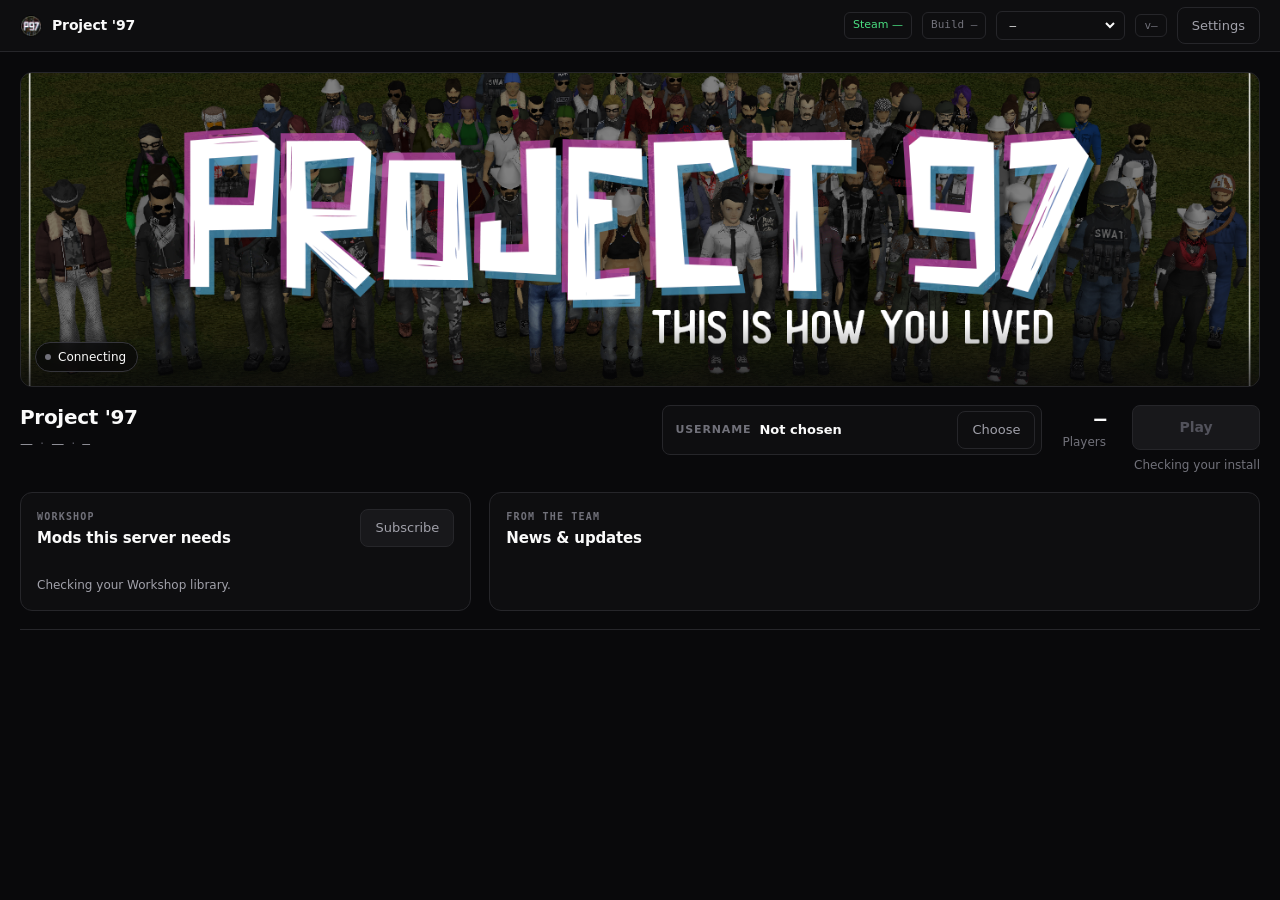
==== commit c07e8a3f: "Project '97 Launcher, payload build 81" ====
--- a/ui/index.html
+++ b/ui/index.html
@@ -16,7 +16,7 @@
                 <span class="steam-session" id="chip-steam">Steam &mdash;</span>
                 <span class="build" id="chip-build">Build &mdash;</span>
                 <div class="memory-chip" id="memory-chip" title="Memory allocated to Project Zomboid">
-                    <select id="select-memory" class="memory-select">
+                    <select id="select-memory" class="memory-select" aria-label="Memory for Project Zomboid">
                         <option value="" hidden>&mdash;</option>
                         <option value="3072">3 GB (default)</option>
                         <option value="4096">4 GB</option>
@@ -30,7 +30,7 @@
                     <span class="memory-warn" id="memory-warn" title="Still at the default 3 GB. More helps if you run mods." hidden></span>
                 </div>
                 <button class="build" id="chip-version" type="button" disabled>v&mdash;</button>
-                <button class="btn btn-ghost" id="btn-details" aria-expanded="false">Details</button>
+                <button class="btn btn-ghost" id="btn-settings" type="button" aria-expanded="false" aria-controls="settings">Settings</button>
             </div>
         </header>
 
@@ -129,174 +129,263 @@
 
             <footer class="community-links" id="community-links" hidden aria-label="Community links"></footer>
         </main>
+
+        <section class="settings" id="settings" hidden aria-labelledby="settings-title">
+            <div class="settings-head">
+                <button class="btn btn-ghost" id="btn-settings-back" type="button">Back</button>
+                <h2 id="settings-title">Settings</h2>
+            </div>
+
+            <div class="settings-body">
+                <nav class="settings-nav" aria-label="Settings sections">
+                    <div role="tablist" aria-orientation="vertical" id="settings-tabs">
+                        <button role="tab" type="button" id="tab-game" aria-controls="panel-game" data-section="game">Game<i class="nav-flag" aria-hidden="true"></i></button>
+                        <button role="tab" type="button" id="tab-account" aria-controls="panel-account" data-section="account">Account &amp; characters<i class="nav-flag" aria-hidden="true"></i></button>
+                        <button role="tab" type="button" id="tab-server" aria-controls="panel-server" data-section="server">Server<i class="nav-flag" aria-hidden="true"></i></button>
+                        <button role="tab" type="button" id="tab-content" aria-controls="panel-content" data-section="content">Content<i class="nav-flag" aria-hidden="true"></i></button>
+                        <button role="tab" type="button" id="tab-performance" aria-controls="panel-performance" data-section="performance">Performance<i class="nav-flag" aria-hidden="true"></i></button>
+                        <button role="tab" type="button" id="tab-advanced" aria-controls="panel-advanced" data-section="advanced">Advanced<i class="nav-flag" aria-hidden="true"></i></button>
+                        <button role="tab" type="button" id="tab-activity" aria-controls="panel-activity" data-section="activity">Activity<i class="nav-flag" aria-hidden="true"></i></button>
+                    </div>
+                </nav>
+
+                <div class="settings-content" id="settings-content">
+                    <section class="panel" role="tabpanel" id="panel-game" aria-labelledby="tab-game" hidden>
+                        <h3 class="panel-title">Game</h3>
+                        <div class="tiles" id="game-tiles"></div>
+
+                        <div class="row stack">
+                            <div class="row-label">
+                                <label for="install-path">Game folder</label>
+                                <button class="info" type="button" aria-label="About the game folder"
+                                        data-tip="The folder Steam installed Project Zomboid into. The launcher finds it on its own, so only change this if it's looking in the wrong place."></button>
+                            </div>
+                            <p class="row-note" id="install-hint"></p>
+                            <div class="row-control">
+                                <input id="install-path" class="input" type="text" spellcheck="false" autocomplete="off"
+                                       placeholder="C:\Program Files (x86)\Steam\steamapps\common\ProjectZomboid" />
+                                <div class="field-actions">
+                                    <button class="btn btn-secondary" id="btn-install-browse" type="button">Browse</button>
+                                    <button class="btn btn-secondary" id="btn-install-apply" type="button">Use this folder</button>
+                                    <button class="btn btn-ghost" id="btn-install-clear" type="button" hidden>Find it automatically</button>
+                                </div>
+                            </div>
+                            <p class="row-alert bad" id="install-error" role="alert" hidden></p>
+                        </div>
+
+                        <div class="row">
+                            <div class="row-label">
+                                <span>Steam ID</span>
+                                <button class="info" type="button" aria-label="About your Steam ID"
+                                        data-tip="Admins ask for this when they add you to a whitelist, like the staging server's."></button>
+                                <span class="row-value num" id="steam-id-value">Checking</span>
+                            </div>
+                            <div class="row-control">
+                                <button class="btn btn-secondary" id="btn-copy-steamid" type="button">Copy my Steam ID</button>
+                            </div>
+                        </div>
+
+                        <div class="row" id="steam-account-row" hidden>
+                            <div class="row-label">
+                                <label for="steam-account">Steam account</label>
+                                <button class="info" type="button" aria-label="About the Steam account"
+                                        data-tip="The Steam account the game starts on, when this PC has more than one. The server confirms it on your next join."></button>
+                            </div>
+                            <div class="row-control">
+                                <select id="steam-account" class="input"></select>
+                            </div>
+                        </div>
+
+                        <h4 class="group-title">Install details</h4>
+                        <dl id="d-patch"></dl>
+                        <dl id="d-install"></dl>
+                    </section>
+
+                    <section class="panel" role="tabpanel" id="panel-account" aria-labelledby="tab-account" hidden>
+                        <h3 class="panel-title">Account &amp; characters</h3>
+                        <dl id="d-characters"></dl>
+                        <p class="row-note" id="account-locked-note" hidden>Both of these open up after your first join. Until then, pick your name on the main screen.</p>
+
+                        <div class="row">
+                            <div class="row-label">
+                                <span>Change username</span>
+                                <button class="info" type="button" aria-label="About changing your username"
+                                        data-tip="Your username locks to this Steam account on your first join. Only an admin can rename it, through the Discord bot, while the server is stopped. Put the new name in here once they say it's done. Any earlier and the server turns you away, or makes a brand new character if you have a spare slot."></button>
+                            </div>
+                            <div class="row-control">
+                                <button class="btn btn-secondary" id="btn-change-username" type="button">Change username</button>
+                            </div>
+                        </div>
+
+                        <div class="row">
+                            <div class="row-label">
+                                <span>New character</span>
+                                <button class="info" type="button" aria-label="About new characters"
+                                        data-tip="A second character needs a character slot, and staff hand those out. Without one the server turns the new name away when you press Play."></button>
+                            </div>
+                            <div class="row-control">
+                                <button class="btn btn-secondary" id="btn-new-character" type="button">New character</button>
+                            </div>
+                        </div>
+                    </section>
+
+                    <section class="panel" role="tabpanel" id="panel-server" aria-labelledby="tab-server" hidden>
+                        <h3 class="panel-title">Server</h3>
+                        <p class="row-alert bad" id="server-override-banner" hidden></p>
+
+                        <h4 class="group-title">Live server</h4>
+                        <dl id="d-server"></dl>
+
+                        <div id="staging-section" hidden>
+                            <div class="group-head">
+                                <h4 class="group-title">Staging server</h4>
+                                <button class="info" type="button" aria-label="About the staging server"
+                                        data-tip="A copy of the live server, for trying things out before they go live. Nothing you do there reaches the live server. It has its own whitelist, so an admin has to add your Steam ID first."></button>
+                            </div>
+                            <dl id="d-staging"></dl>
+                            <div class="group-actions">
+                                <button class="btn btn-secondary" id="btn-play-staging" type="button">Play on staging</button>
+                            </div>
+                        </div>
+
+                        <details class="advanced" id="server-advanced">
+                            <summary>Use a different server</summary>
+                            <div class="advanced-body">
+                                <p class="row-note">Clear the address to go back to the normal server.</p>
+                                <div class="field-grid">
+                                    <label class="field">
+                                        <span>Address</span>
+                                        <input id="ov-host" class="input" type="text" placeholder="167.114.174.186" spellcheck="false" />
+                                    </label>
+                                    <label class="field">
+                                        <span>Connect port</span>
+                                        <input id="ov-connect" class="input" type="number" min="1" max="65535" placeholder="26935" />
+                                    </label>
+                                    <label class="field">
+                                        <span>Query port</span>
+                                        <input id="ov-query" class="input" type="number" min="1" max="65535" placeholder="26935" />
+                                    </label>
+                                </div>
+                                <div class="field-actions">
+                                    <button class="btn btn-secondary" id="btn-ov-apply" type="button">Apply</button>
+                                    <button class="btn btn-secondary" id="btn-ov-clear" type="button">Use normal server</button>
+                                </div>
+                            </div>
+                        </details>
+                    </section>
+
+                    <section class="panel" role="tabpanel" id="panel-content" aria-labelledby="tab-content" hidden>
+                        <h3 class="panel-title">Content</h3>
+
+                        <h4 class="group-title">Videos and songs</h4>
+                        <div class="row">
+                            <div class="row-label">
+                                <label for="films-skip-copyrighted">Skip copyrighted videos and songs</label>
+                                <button class="info" type="button" aria-label="About skipping copyrighted content"
+                                        data-tip="Cinema videos and the songs players upload (cassettes, CDs and vinyl in game) come through the launcher, and some are copyrighted. With this on you skip those, you still get everything else, and copyrighted songs play silent for you. Applies the next time you press Play."></button>
+                            </div>
+                            <div class="row-control">
+                                <input type="checkbox" class="switch" id="films-skip-copyrighted" />
+                            </div>
+                        </div>
+                        <div class="row">
+                            <div class="row-label">
+                                <label for="films-background">Download new videos while I play</label>
+                                <button class="info" type="button" aria-label="About downloading while you play"
+                                        data-tip="Turn this off and new videos wait until you restart the game. Songs are small, so they keep updating either way."></button>
+                            </div>
+                            <div class="row-control">
+                                <input type="checkbox" class="switch" id="films-background" />
+                            </div>
+                        </div>
+
+                        <h4 class="group-title">Character bodies</h4>
+                        <div class="row">
+                            <div class="row-label">
+                                <label for="body-override">Use Tomb's body overhaul</label>
+                                <button class="info" type="button" aria-label="About the body overhaul"
+                                        data-tip="The server ships a new body model, skin textures and re-fitted clothing. Turn this off to see the vanilla ones. It only changes what you see, on every character, from the next time you connect."></button>
+                            </div>
+                            <div class="row-control">
+                                <input type="checkbox" class="switch" id="body-override" />
+                            </div>
+                        </div>
+                    </section>
+
+                    <section class="panel" role="tabpanel" id="panel-performance" aria-labelledby="tab-performance" hidden>
+                        <h3 class="panel-title">Performance</h3>
+                        <div class="row">
+                            <div class="row-label">
+                                <label for="performance-mode">Performance mode</label>
+                                <button class="info" type="button" aria-label="About performance mode"
+                                        data-tip="For frame rate trouble, mostly in rain and while driving. It lowers puddles, water, texture size and a few effects, and leaves your resolution, frame rate cap and 3D ground items alone. Turning it off puts your old settings back, unless you've changed them in the game since. Applies the next time you press Play."></button>
+                                <span class="row-sub">Turns down the expensive graphics settings</span>
+                            </div>
+                            <div class="row-control">
+                                <input type="checkbox" class="switch" id="performance-mode" />
+                            </div>
+                            <p class="row-alert warn" id="performance-mode-note" hidden></p>
+                        </div>
+                        <div class="row" id="settings-memory-row" hidden>
+                            <div class="row-label">
+                                <label for="settings-memory">Memory</label>
+                                <button class="info" type="button" aria-label="About memory"
+                                        data-tip="How much RAM Project Zomboid gets. More helps when you run a lot of mods. Applies the next time the game starts. Also in the top bar."></button>
+                                <span class="row-sub warn" id="settings-memory-warn" hidden>Still at the default 3 GB</span>
+                            </div>
+                            <div class="row-control">
+                                <select id="settings-memory" class="input"></select>
+                            </div>
+                        </div>
+                    </section>
+
+                    <section class="panel" role="tabpanel" id="panel-advanced" aria-labelledby="tab-advanced" hidden>
+                        <h3 class="panel-title">Advanced</h3>
+                        <div class="row" id="launch-debug-row">
+                            <div class="row-label">
+                                <label for="launch-debug">Debug mode</label>
+                                <button class="info" type="button" aria-label="About debug mode"
+                                        data-tip="Server admins only. The server drops a debug client during the join unless the account has the built-in admin role. Moderators, GMs and ordinary players are all refused. Leave this off if you just want to play."></button>
+                                <span class="row-sub">Starts the game with <code>-debug</code></span>
+                            </div>
+                            <div class="row-control">
+                                <input type="checkbox" class="switch" id="launch-debug" />
+                            </div>
+                            <p class="row-alert bad" id="launch-debug-warn" hidden>Debug mode is on. The server refuses the join unless your account has the built-in <b>admin</b> role.</p>
+                            <p class="row-note" id="debug-role-note" hidden></p>
+                        </div>
+                        <div class="row" id="debug-toggle-row" hidden>
+                            <div class="row-label">
+                                <label for="allow-debug">Allow <code>-debug</code> from my Steam launch options</label>
+                                <button class="info" type="button" aria-label="About allowing debug from Steam"
+                                        data-tip="Lets the game start with -debug set in your Steam launch options. Off, the launcher refuses to start it. Only the admin role gets in either way."></button>
+                            </div>
+                            <div class="row-control">
+                                <input type="checkbox" class="switch" id="allow-debug" />
+                            </div>
+                        </div>
+                    </section>
+
+                    <section class="panel panel-fill" role="tabpanel" id="panel-activity" aria-labelledby="tab-activity" hidden>
+                        <h3 class="panel-title">Activity</h3>
+                        <div id="log" tabindex="0" aria-label="Activity log"></div>
+                    </section>
+                </div>
+            </div>
+
+            <footer class="settings-foot">
+                <div class="foot-version">
+                    <span class="num" id="settings-version">Launcher</span>
+                    <span class="update-note" id="update-note" aria-live="polite"></span>
+                </div>
+                <div class="foot-actions">
+                    <button class="btn btn-secondary" id="btn-refresh" type="button">Refresh</button>
+                    <button class="btn btn-secondary" id="btn-restore" type="button">Restore game files</button>
+                    <button class="btn btn-secondary" id="btn-update" type="button">Check for updates</button>
+                </div>
+            </footer>
+        </section>
     </div>
-
-    <div class="scrim" id="drawer-backdrop" hidden></div>
-    <aside class="drawer" id="drawer" hidden aria-label="Details">
-        <div class="drawer-head">
-            <h2>Details</h2>
-            <button class="btn btn-ghost" id="btn-close">Close</button>
-        </div>
-
-        <div class="drawer-body">
-            <section>
-                <h3>Patch</h3>
-                <dl id="d-patch"></dl>
-            </section>
-            <section>
-                <h3>Install</h3>
-                <dl id="d-install"></dl>
-                <p class="hint" id="install-hint"></p>
-                <label class="field">
-                    <span>Game folder</span>
-                    <input id="install-path" type="text" spellcheck="false" autocomplete="off"
-                           placeholder="C:\Program Files (x86)\Steam\steamapps\common\ProjectZomboid" />
-                </label>
-                <div class="field-actions">
-                    <button class="btn btn-secondary" id="btn-install-browse">Browse</button>
-                    <button class="btn btn-secondary" id="btn-install-apply">Use this folder</button>
-                    <button class="btn btn-ghost" id="btn-install-clear" hidden>Find it automatically</button>
-                </div>
-                <p class="hint bad" id="install-error" hidden></p>
-                <button class="btn btn-secondary" id="btn-copy-steamid">Copy my Steam ID</button>
-                <div id="steam-account-row" hidden>
-                    <p class="hint">Playing as</p>
-                    <select id="steam-account"></select>
-                </div>
-            </section>
-            <section>
-                <h3>Server</h3>
-                <dl id="d-server"></dl>
-                <p class="hint bad" id="server-override-banner" hidden></p>
-                <details id="server-advanced">
-                    <summary class="hint">Advanced</summary>
-                    <p class="hint">
-                        Join a different server than the one this launcher ships with. Leave the
-                        address empty to go back to the normal server.
-                    </p>
-                    <label class="field">
-                        <span>Address</span>
-                        <input id="ov-host" type="text" placeholder="167.114.174.186" spellcheck="false" />
-                    </label>
-                    <label class="field">
-                        <span>Connect port</span>
-                        <input id="ov-connect" type="number" min="1" max="65535" placeholder="26935" />
-                    </label>
-                    <label class="field">
-                        <span>Query port</span>
-                        <input id="ov-query" type="number" min="1" max="65535" placeholder="26935" />
-                    </label>
-                    <button class="btn btn-secondary" id="btn-ov-apply">Apply</button>
-                    <button class="btn btn-secondary" id="btn-ov-clear">Use normal server</button>
-                </details>
-            </section>
-            <section id="staging-section" hidden>
-                <h3>Staging server</h3>
-                <p class="hint">
-                    A copy of the live server, used to try things out before they go live.
-                    Nothing you do there reaches the live server. It keeps its own whitelist, so
-                    you can only join once an admin has added your Steam ID to it.
-                </p>
-                <dl id="d-staging"></dl>
-                <button class="btn btn-secondary" id="btn-play-staging">Play on staging</button>
-            </section>
-            <section>
-                <h3>Characters</h3>
-                <dl id="d-characters"></dl>
-                <p class="hint">
-                    Your username locks to this Steam account the first time you join with it.
-                    Only an admin can change it, through the Discord bot, and only while the
-                    server is stopped. Once one tells you yours is done, put the new name in
-                    here.
-                </p>
-                <p class="hint">
-                    Used any earlier the server turns you away, and on an account with a spare
-                    character slot it makes a brand new character instead of moving you.
-                </p>
-                <button class="btn btn-secondary" id="btn-change-username">Change username</button>
-                <p class="hint">
-                    A second character needs a character slot. Staff hand those out. If you have
-                    been given one, you can make your second character here. Without one the
-                    server will turn the new name away when you press Play.
-                </p>
-                <button class="btn btn-secondary" id="btn-new-character">New character</button>
-            </section>
-            <section>
-                <h3>Character bodies</h3>
-                <label class="toggle">
-                    <input type="checkbox" id="body-override" />
-                    <span>Use Tomb's body overhaul</span>
-                </label>
-                <p class="hint">
-                    The server ships a replacement body model, skin textures and re-fitted
-                    clothing. Turn this off to see the vanilla ones instead. It changes only what
-                    <b>you</b> see, on every character in the world, and applies the next time you
-                    connect.
-                </p>
-            </section>
-            <section>
-                <h3>Cinema videos</h3>
-                <p class="hint">
-                    Videos shown on the server are downloaded through the launcher. Some are
-                    copyrighted; if you opt out of those you will still see all non-copyright
-                    videos. The launcher can also download videos while your game is running. If
-                    you opt out of that, you will need to restart the game to get any added videos.
-                </p>
-                <label class="toggle">
-                    <input type="checkbox" id="films-skip-copyrighted" />
-                    <span>Skip copyrighted videos</span>
-                </label>
-                <label class="toggle">
-                    <input type="checkbox" id="films-background" />
-                    <span>Download new videos while I play</span>
-                </label>
-            </section>
-            <section>
-                <h3>Performance mode</h3>
-                <label class="toggle">
-                    <input type="checkbox" id="performance-mode" />
-                    <span>Turn down the expensive graphics settings</span>
-                </label>
-                <p class="hint">
-                    For frame rate trouble, especially in rain and while driving. It lowers
-                    puddle detail, water, texture size and a few effects, and leaves your
-                    resolution, frame rate cap and 3D ground items exactly as they are. Ground
-                    items stay 3D. Turning it off puts your old settings back, except for
-                    anything you have changed yourself in the game's own options since. Takes
-                    effect the next time you press Play.
-                </p>
-                <p class="hint" id="performance-mode-note" hidden></p>
-            </section>
-            <section>
-                <h3>Debug mode</h3>
-                <label class="toggle" id="launch-debug-row">
-                    <input type="checkbox" id="launch-debug" />
-                    <span>Start the game in debug mode (adds <code>-debug</code>)</span>
-                </label>
-                <p class="hint danger" id="launch-debug-warn">
-                    Server admins only. The server disconnects a debug client during the join
-                    unless the account holds the built-in <b>admin</b> role &mdash; moderator, gm
-                    and ordinary players are all refused. Leave this off if you just want to play.
-                </p>
-                <p class="hint" id="debug-role-note" hidden></p>
-                <label class="toggle" id="debug-toggle-row" hidden>
-                    <input type="checkbox" id="allow-debug" />
-                    <span>Allow <code>-debug</code> from my Steam launch options</span>
-                </label>
-            </section>
-            <section class="grow">
-                <h3>Activity</h3>
-                <div id="log"></div>
-            </section>
-        </div>
-
-        <div class="drawer-foot">
-            <button class="btn btn-secondary" id="btn-refresh">Refresh</button>
-            <button class="btn btn-secondary" id="btn-restore">Restore game files</button>
-            <button class="btn btn-secondary" id="btn-update">Check for updates</button>
-            <span class="update-note" id="update-note"></span>
-        </div>
-    </aside>
 
     <div id="toast" role="status"><div class="t"></div><div class="s"></div></div>
 
@@ -311,22 +400,31 @@
     </dialog>
 
     <dialog class="modal" id="films-dialog" aria-labelledby="films-dialog-title">
-        <h2 id="films-dialog-title">Videos on the server</h2>
-        <p>
-            We can now show videos on the server, and they are downloaded through the launcher.
-            Some videos are going to be copyrighted, just like the songs from Lifestyle and the
-            server's music mods are. If you don't want to have any copyrighted videos sent to
-            you, you can opt out and you will still see all non-copyright videos.
+        <h2 id="films-dialog-title">Videos and songs on the server</h2>
+        <p class="modal-lead" id="films-dialog-again" hidden>
+            We're asking everyone again since this now covers songs as well. Your previous answers
+            are already filled in below.
         </p>
         <p>
-            The videos are heavily compressed, so they use very little disk space and we will be
-            archiving older videos if they start piling up. The launcher is able to download them
-            even when your game is running, but you can opt-out of that too if you want, and
-            instead you will need to restart the game to download any added videos.
+            Players can now upload their own songs and recordings, and they turn up in game as
+            cassettes, CDs and vinyl you can play in any music player. The songs come through the
+            launcher, the same way the cinema videos do.
+        </p>
+        <p>
+            Some of the videos and songs are going to be copyrighted, just like the songs from
+            Lifestyle and the server's music mods are. If you don't want any copyrighted stuff sent
+            to you, you can opt out. You'll still get everything that isn't copyrighted, and
+            copyrighted songs just play silent for you.
+        </p>
+        <p>
+            The videos are heavily compressed, so they use very little disk space, and we'll archive
+            older ones if they start piling up. The launcher can also download new videos while
+            your game is running. If you opt out of that, you'll need to restart the game to get
+            any added videos.
         </p>
         <label class="toggle">
             <input type="checkbox" id="films-dialog-skip" />
-            <span>Skip copyrighted videos</span>
+            <span>Skip copyrighted videos and songs</span>
         </label>
         <label class="toggle">
             <input type="checkbox" id="films-dialog-background" checked />
--- a/ui/theme.css
+++ b/ui/theme.css
@@ -109,6 +109,14 @@
     border-color: var(--border-2);
 }
 
+.btn-ghost:disabled,
+.btn-secondary:disabled {
+    color: var(--faint);
+    background: none;
+    border-color: var(--border);
+    cursor: not-allowed;
+}
+
 .btn-primary {
     min-width: 128px;
     padding: 11px 30px;
@@ -229,6 +237,10 @@
     font-size: 13px;
     line-height: 1.55;
     color: var(--muted);
+}
+
+.modal .modal-lead {
+    color: var(--text);
 }
 
 .modal-note:empty {
@@ -497,56 +509,6 @@
     color: var(--text);
 }
 
-.hint {
-    margin: 2px 0 8px;
-    font-size: 12.5px;
-    color: var(--dim);
-}
-
-#steam-account {
-    width: 100%;
-    margin: 2px 0 4px;
-    padding: 7px 9px;
-    font: inherit;
-    font-size: 13px;
-    color: var(--text);
-    background: var(--raised);
-    border: 1px solid var(--border-2);
-    border-radius: var(--r);
-}
-
-.field {
-    display: block;
-    margin: 8px 0 6px;
-}
-
-.field > span {
-    display: block;
-    margin-bottom: 4px;
-    font-size: 12px;
-    color: var(--dim);
-}
-
-.field input {
-    width: 100%;
-    padding: 7px 9px;
-    font: inherit;
-    font-size: 13px;
-    color: var(--text);
-    background: var(--raised);
-    border: 1px solid var(--border-2);
-    border-radius: var(--r);
-}
-
-.field input:focus {
-    outline: none;
-    border-color: var(--muted);
-}
-
-.field input::placeholder {
-    color: var(--faint);
-}
-
 .field-actions {
     display: flex;
     flex-wrap: wrap;
@@ -575,25 +537,6 @@
     height: 15px;
     accent-color: #fafafa;
     cursor: pointer;
-}
-
-.toggle code,
-.hint code {
-    font-family: var(--mono);
-    font-size: 0.92em;
-    color: var(--text);
-}
-
-.hint.danger {
-    color: var(--warn);
-}
-
-.hint.danger.armed {
-    color: var(--bad);
-}
-
-#launch-debug-warn {
-    margin-top: 6px;
 }
 
 .identity {
@@ -1018,88 +961,551 @@
 .social-link svg { width: 14px; height: 14px; }
 .social-link:hover { color: var(--text); background: var(--raised); }
 
-.scrim {
+.sr-only {
+    position: absolute;
+    width: 1px;
+    height: 1px;
+    overflow: hidden;
+    white-space: nowrap;
+    clip-path: inset(50%);
+}
+
+.settings {
     position: fixed;
-    inset: 0;
-    background: rgba(9, 9, 11, 0.6);
-    opacity: 0;
-    transition: opacity 220ms ease;
-    z-index: 20;
-}
-
-.scrim.in {
-    opacity: 1;
-}
-
-.drawer {
-    position: fixed;
-    top: 0;
+    top: 52px;
     right: 0;
     bottom: 0;
+    left: 0;
     z-index: 30;
-    width: min(400px, 84vw);
-    display: flex;
-    flex-direction: column;
+    display: grid;
+    grid-template-rows: auto minmax(0, 1fr) auto;
+    background: var(--bg);
+    opacity: 0;
+    transform: translateY(6px);
+    transition: opacity 200ms ease, transform 260ms cubic-bezier(0.16, 1, 0.3, 1);
+}
+
+.settings.in {
+    opacity: 1;
+    transform: none;
+}
+
+.settings-head {
+    display: flex;
+    align-items: center;
+    gap: 14px;
+    padding: 12px 24px;
+    border-bottom: 1px solid var(--border);
     background: var(--surface);
-    border-left: 1px solid var(--border);
-    transform: translateX(100%);
-    transition: transform 260ms cubic-bezier(0.16, 1, 0.3, 1);
-}
-
-.drawer.in {
-    transform: none;
-}
-
-.drawer-head {
-    flex: none;
-    height: 52px;
-    padding: 0 16px;
-    display: flex;
-    align-items: center;
-    justify-content: space-between;
-    border-bottom: 1px solid var(--border);
-}
-
-.drawer-head h2 {
-    font-size: 14px;
-    font-weight: 600;
-}
-
-.drawer-body {
-    flex: 1;
+}
+
+.settings-head h2 {
+    font-size: 15px;
+    font-weight: 600;
+    letter-spacing: -0.01em;
+}
+
+.settings-head .btn {
+    padding: 6px 12px;
+}
+
+.settings-body {
+    display: grid;
+    grid-template-columns: 208px minmax(0, 1fr);
+    min-height: 0;
+}
+
+.settings-nav {
     min-height: 0;
     overflow-y: auto;
-    padding: 16px;
+    padding: 18px 12px;
+    border-right: 1px solid var(--border);
+    background: var(--surface);
+}
+
+#settings-tabs {
     display: flex;
     flex-direction: column;
-    gap: 20px;
-}
-
-.drawer-body h3 {
+    gap: 2px;
+}
+
+#settings-tabs [role="tab"] {
+    position: relative;
+    display: flex;
+    align-items: center;
+    gap: 8px;
+    width: 100%;
+    padding: 8px 12px;
+    font: inherit;
+    font-size: 13px;
+    text-align: left;
+    color: var(--muted);
+    background: none;
+    border: 1px solid transparent;
+    border-radius: var(--r);
+    cursor: pointer;
+    transition: background var(--t), color var(--t), border-color var(--t);
+}
+
+#settings-tabs [role="tab"]:hover {
+    color: var(--text);
+    background: var(--raised);
+}
+
+#settings-tabs [role="tab"][aria-selected="true"] {
+    color: var(--text);
+    font-weight: 600;
+    background: var(--raised);
+    border-color: var(--border);
+}
+
+#settings-tabs [role="tab"][aria-selected="true"]::before {
+    content: "";
+    position: absolute;
+    left: -1px;
+    top: 9px;
+    bottom: 9px;
+    width: 2px;
+    border-radius: 2px;
+    background: var(--text);
+}
+
+.nav-flag {
+    display: none;
+    width: 7px;
+    height: 7px;
+    margin-left: auto;
+    border-radius: 50%;
+    flex: none;
+}
+
+[data-flag="warn"] .nav-flag {
+    display: block;
+    background: var(--warn);
+}
+
+[data-flag="bad"] .nav-flag {
+    display: block;
+    background: var(--bad);
+}
+
+.settings-content {
+    min-height: 0;
+    overflow-y: auto;
+    padding: 22px 28px 28px;
+}
+
+.panel {
+    max-width: 680px;
+}
+
+.panel-fill {
+    display: flex;
+    flex-direction: column;
+    max-width: none;
+    height: 100%;
+}
+
+.panel-title {
+    margin-bottom: 14px;
+    font-size: 18px;
+    font-weight: 600;
+    letter-spacing: -0.015em;
+}
+
+.group-head {
+    display: flex;
+    align-items: center;
+    gap: 8px;
+    margin: 26px 0 8px;
+}
+
+.group-title {
+    margin: 26px 0 8px;
+    font-family: var(--mono);
+    font-size: 10.5px;
+    font-weight: 600;
+    letter-spacing: 0.1em;
+    text-transform: uppercase;
+    color: var(--dim);
+}
+
+.group-head .group-title {
+    margin: 0;
+}
+
+.panel-title + .group-title,
+.panel-title + .tiles,
+.panel-title + dl,
+.panel-title + .row-alert + .group-title {
+    margin-top: 0;
+}
+
+.group-actions {
+    margin-top: 12px;
+}
+
+.tiles {
+    display: grid;
+    grid-template-columns: repeat(auto-fit, minmax(140px, 1fr));
+    gap: 8px;
+    margin-bottom: 10px;
+}
+
+.tile {
+    display: flex;
+    gap: 10px;
+    align-items: flex-start;
+    min-width: 0;
+    padding: 11px 12px;
+    background: var(--surface);
+    border: 1px solid var(--border);
+    border-radius: var(--r);
+}
+
+.tile.bad {
+    border-color: rgba(248, 113, 113, 0.45);
+}
+
+.tile-mark {
+    display: flex;
+    flex: none;
+    margin-top: 2px;
+    color: var(--dim);
+}
+
+.tile-mark svg {
+    width: 15px;
+    height: 15px;
+}
+
+.tile.ok .tile-mark { color: var(--ok); }
+.tile.warn .tile-mark { color: var(--warn); }
+.tile.bad .tile-mark { color: var(--bad); }
+
+.tile-body {
+    display: flex;
+    flex-direction: column;
+    min-width: 0;
+}
+
+.tile-label {
+    font-size: 11.5px;
+    color: var(--dim);
+}
+
+.tile-value {
+    display: -webkit-box;
+    overflow: hidden;
+    font-size: 13px;
+    font-weight: 600;
+    line-height: 1.4;
+    color: var(--text);
+    -webkit-box-orient: vertical;
+    -webkit-line-clamp: 2;
+}
+
+.row {
+    display: grid;
+    grid-template-columns: minmax(0, 1fr) auto;
+    column-gap: 20px;
+    align-items: center;
+    padding: 14px 0;
+    border-top: 1px solid var(--border);
+}
+
+.row:last-child {
+    border-bottom: 1px solid var(--border);
+}
+
+.row > .row-note,
+.row > .row-alert {
+    grid-column: 1 / -1;
+}
+
+.row-label {
+    display: flex;
+    flex-wrap: wrap;
+    align-items: center;
+    column-gap: 8px;
+    row-gap: 2px;
+    min-width: 0;
+    font-size: 13.5px;
+    color: var(--text);
+}
+
+.row-label label {
+    cursor: pointer;
+}
+
+.row-sub,
+.row-value {
+    flex: 1 0 100%;
     font-size: 12px;
-    font-weight: 600;
-    color: var(--dim);
-    margin-bottom: 8px;
-}
-
-.drawer-body section.grow {
-    flex: 1;
-    min-height: 120px;
-    display: flex;
+    color: var(--dim);
+}
+
+.row-sub.warn {
+    color: var(--warn);
+}
+
+.row-value {
+    word-break: break-all;
+    user-select: text;
+}
+
+.row-value.bad {
+    color: var(--bad);
+}
+
+.row-control {
+    display: flex;
+    align-items: center;
+    justify-content: flex-end;
+    gap: 8px;
+    min-width: 0;
+}
+
+.row.stack {
+    grid-template-columns: minmax(0, 1fr);
+}
+
+.row.stack .row-control {
     flex-direction: column;
+    align-items: stretch;
+    gap: 8px;
+    margin-top: 10px;
+}
+
+.row-note {
+    margin-top: 6px;
+    font-size: 12px;
+    line-height: 1.5;
+    color: var(--dim);
+}
+
+.row-note.bad {
+    color: var(--bad);
+}
+
+.row-alert {
+    margin-top: 10px;
+    padding: 8px 11px;
+    font-size: 12.5px;
+    line-height: 1.5;
+    color: var(--text);
+    background: var(--raised);
+    border: 1px solid var(--border);
+    border-left: 2px solid var(--warn);
+    border-radius: 6px;
+}
+
+.row-alert.bad {
+    border-left-color: var(--bad);
+}
+
+.panel > .row-alert {
+    margin: 0 0 16px;
+}
+
+.row code,
+.toggle code {
+    font-family: var(--mono);
+    font-size: 0.92em;
+    color: var(--text);
+}
+
+.info {
+    display: inline-grid;
+    place-items: center;
+    flex: none;
+    width: 18px;
+    height: 18px;
+    padding: 0;
+    font-family: var(--mono);
+    font-size: 10.5px;
+    font-weight: 600;
+    line-height: 1;
+    color: var(--dim);
+    background: none;
+    border: 1px solid var(--border-2);
+    border-radius: 50%;
+    cursor: help;
+    transition: color var(--t), border-color var(--t), background var(--t);
+}
+
+.info:hover,
+.info:focus-visible,
+.info[aria-describedby]:active {
+    color: var(--text);
+    border-color: var(--muted);
+    background: var(--raised);
+}
+
+.info:focus-visible {
+    border-radius: 50%;
+}
+
+.tip {
+    position: fixed;
+    z-index: 50;
+    max-width: min(300px, calc(100vw - 24px));
+    padding: 9px 11px;
+    font-size: 12.5px;
+    line-height: 1.5;
+    color: var(--muted);
+    background: var(--raised-2);
+    border: 1px solid var(--border-2);
+    border-radius: var(--r);
+    box-shadow: 0 12px 28px rgba(0, 0, 0, 0.5);
+    opacity: 0;
+    transition: opacity 120ms ease;
+}
+
+.tip.show {
+    opacity: 1;
+}
+
+.switch {
+    appearance: none;
+    position: relative;
+    flex: none;
+    width: 34px;
+    height: 20px;
+    margin: 0;
+    background: var(--raised-2);
+    border: 1px solid var(--border-2);
+    border-radius: 999px;
+    cursor: pointer;
+    transition: background var(--t), border-color var(--t);
+}
+
+.switch::before {
+    content: "";
+    position: absolute;
+    top: 2px;
+    left: 2px;
+    width: 14px;
+    height: 14px;
+    border-radius: 50%;
+    background: var(--dim);
+    transition: transform var(--t), background var(--t);
+}
+
+.switch:checked {
+    background: var(--text);
+    border-color: var(--text);
+}
+
+.switch:checked::before {
+    transform: translateX(14px);
+    background: var(--bg);
+}
+
+.switch:disabled {
+    opacity: 0.45;
+    cursor: not-allowed;
+}
+
+.switch:focus-visible {
+    border-radius: 999px;
+}
+
+.input {
+    width: 100%;
+    min-width: 0;
+    padding: 7px 10px;
+    font: inherit;
+    font-size: 13px;
+    color: var(--text);
+    background: var(--raised);
+    border: 1px solid var(--border-2);
+    border-radius: var(--r);
+    user-select: text;
+}
+
+.input:focus {
+    outline: none;
+    border-color: var(--muted);
+}
+
+.input:focus-visible {
+    outline: 2px solid var(--text);
+    outline-offset: 1px;
+}
+
+.input::placeholder {
+    color: var(--faint);
+}
+
+select.input {
+    width: auto;
+    max-width: 260px;
+    cursor: pointer;
+}
+
+select.input option {
+    background-color: var(--raised);
+    color: var(--text);
+}
+
+.field {
+    display: block;
+    min-width: 0;
+}
+
+.field > span {
+    display: block;
+    margin-bottom: 4px;
+    font-size: 12px;
+    color: var(--dim);
+}
+
+.field-grid {
+    display: grid;
+    grid-template-columns: minmax(0, 2fr) minmax(0, 1fr) minmax(0, 1fr);
+    gap: 10px;
+    margin: 10px 0 12px;
+}
+
+.advanced {
+    margin-top: 26px;
+    border: 1px solid var(--border);
+    border-radius: var(--r);
+    background: var(--surface);
+}
+
+.advanced summary {
+    padding: 11px 14px;
+    font-size: 13px;
+    color: var(--muted);
+    cursor: pointer;
+    list-style-position: inside;
+}
+
+.advanced summary:hover,
+.advanced[open] summary {
+    color: var(--text);
+}
+
+.advanced-body {
+    padding: 0 14px 14px;
+}
+
+.advanced-body .row-note {
+    margin-top: 0;
 }
 
 dl {
     display: grid;
-    grid-template-columns: auto 1fr;
-    column-gap: 0;
+    grid-template-columns: auto minmax(0, 1fr);
 }
 
 dt,
 dd {
-    padding: 7px 0;
+    padding: 8px 0;
     border-top: 1px solid var(--border);
-    font-size: 12px;
+    font-size: 12.5px;
 }
 
 dt {
@@ -1110,65 +1516,85 @@
 
 dd {
     font-family: var(--mono);
+    font-size: 12px;
     text-align: right;
     word-break: break-all;
     color: var(--text);
-}
-
-dd.ok {
-    color: var(--ok);
-}
-
-dd.warn {
-    color: var(--warn);
-}
-
-dd.bad {
-    color: var(--bad);
-}
+    user-select: text;
+}
+
+dd.ok { color: var(--ok); }
+dd.warn { color: var(--warn); }
+dd.bad { color: var(--bad); }
 
 #log {
     flex: 1;
-    min-height: 0;
+    min-height: 240px;
     overflow-y: auto;
-    background: var(--bg);
+    background: var(--surface);
     border: 1px solid var(--border);
     border-radius: var(--r);
-    padding: 10px;
+    padding: 12px;
     font-family: var(--mono);
-    font-size: 11px;
-    line-height: 1.65;
-    color: var(--muted);
-}
-
-#log .k {
-    color: var(--dim);
-}
-
-#log .e {
-    color: var(--bad);
-}
-
-#log .empty {
-    color: var(--faint);
-}
-
-.drawer-foot {
-    flex: none;
-    padding: 12px 16px;
+    font-size: 11.5px;
+    line-height: 1.7;
+    color: var(--muted);
+    white-space: pre-wrap;
+    word-break: break-word;
+    user-select: text;
+}
+
+#log .k { color: var(--dim); }
+#log .e { color: var(--bad); }
+#log .empty { color: var(--faint); }
+
+.settings-foot {
+    display: flex;
+    flex-wrap: wrap;
+    align-items: center;
+    justify-content: space-between;
+    gap: 10px 16px;
+    padding: 12px 24px;
     border-top: 1px solid var(--border);
+    background: var(--surface);
+}
+
+.foot-version {
     display: flex;
     flex-wrap: wrap;
-    align-items: center;
+    align-items: baseline;
+    gap: 4px 12px;
+    min-width: 0;
+    font-size: 12px;
+    color: var(--dim);
+}
+
+.foot-actions {
+    display: flex;
+    flex-wrap: wrap;
     gap: 8px;
 }
 
-.drawer-foot .btn {
-    flex: 1 1 auto;
-}
-
-#btn-update {
-    flex: 1 0 100%;
+.update-note {
+    font-size: 12px;
+    color: var(--muted);
+}
+
+.update-note.ready {
+    color: var(--warn);
+    font-weight: 600;
+}
+
+@media (max-width: 720px) {
+    .settings-head { padding: 10px 16px; }
+    .settings-body { grid-template-columns: minmax(0, 1fr); grid-template-rows: auto minmax(0, 1fr); }
+    .settings-nav { padding: 8px 12px; border-right: 0; border-bottom: 1px solid var(--border); }
+    #settings-tabs { flex-direction: row; flex-wrap: wrap; }
+    #settings-tabs [role="tab"] { width: auto; padding: 6px 10px; }
+    #settings-tabs [role="tab"][aria-selected="true"]::before { display: none; }
+    .settings-content { padding: 18px 16px 24px; }
+    .settings-foot { padding: 10px 16px; }
+    .field-grid { grid-template-columns: minmax(0, 1fr); }
 }
 
 #toast {
@@ -1255,15 +1681,3 @@
     }
 }
 
-.update-note {
-    flex: 1 0 100%;
-    margin: 2px 0 0;
-    font-size: 12.5px;
-    line-height: 1.5;
-    color: var(--muted);
-}
-
-.update-note.ready {
-    color: var(--text);
-    font-weight: 600;
-}
